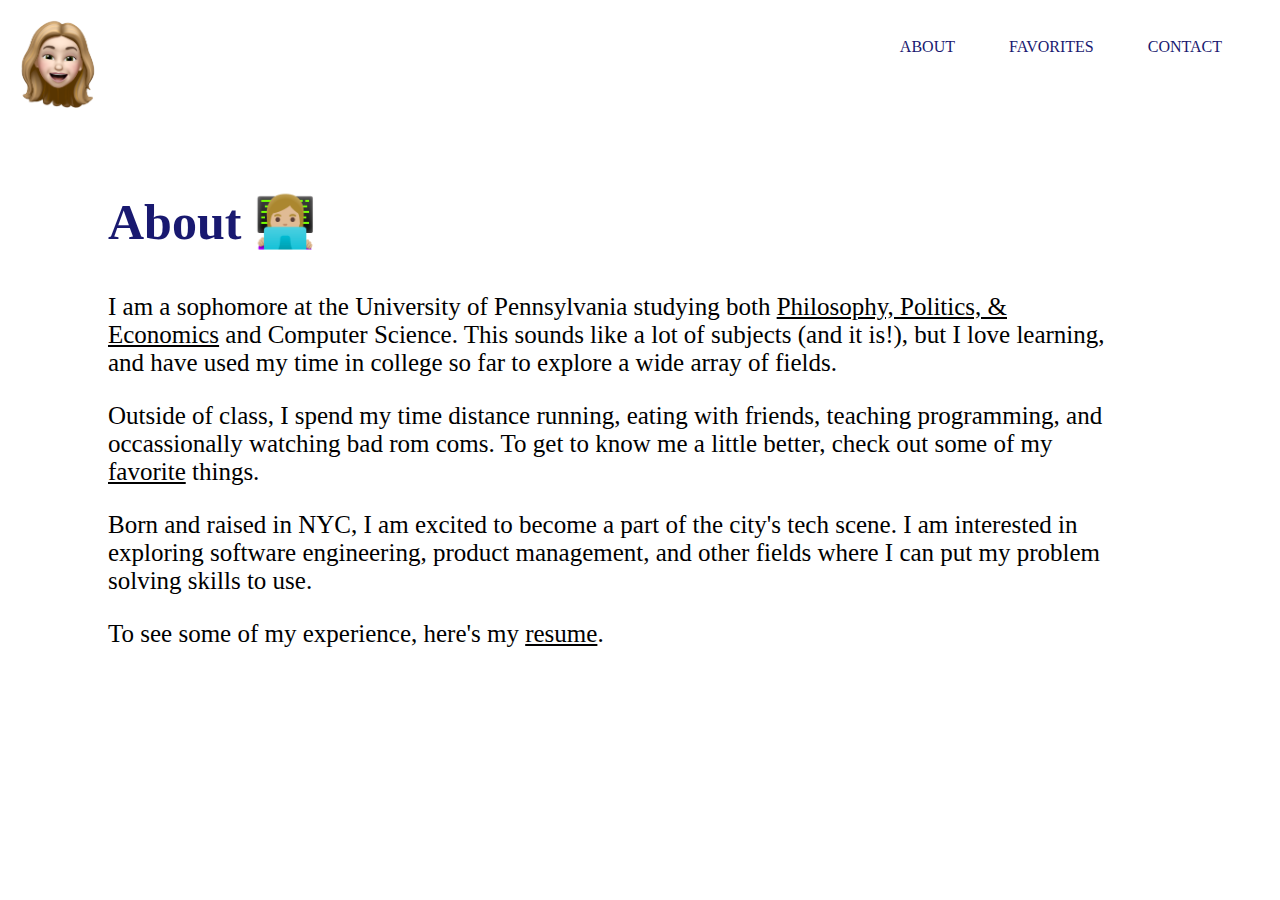
==== about.html @ bd7df5af "Initial commit" ====
<!DOCTYPE html>
<html>

<head>
  <meta charset="UTF-8">
  <title>Rachel Markowitz</title>
  <meta name="description" content="DESCRIBE YOUR WEBSITE">
  <meta name="keywords" content="KEY, WORDS, HERE">
  <link href="styles.css" rel="stylesheet">
</head>

<body>
  <header>
    <a class="logo" href="index.html">
    </a>

    <nav>
      <ul class="menu">
        <li class="menu-link"> <a href="about.html">About</a></li>
        <li class="menu-link"> <a href="favorites.html">Favorites</a></li>
        <li class="menu-link"> <a href="contact.html">Contact</a></li>
      </ul>
    </nav>
  </header>

  <div class="body">
    <div class="about">

      <h2>About 👩🏼‍💻</h2>
      <p>I am a sophomore at the University of Pennsylvania studying both <a href="https://ppe.sas.upenn.edu/study/curriculum" target=_blank>Philosophy,
          Politics, & Economics</a> and Computer Science. This sounds like a lot of subjects (and it is!),
        but I love learning, and have used my time in college so far to explore
        a wide array of fields.</p>

      <p>Outside of class, I spend my time distance running,
        eating with friends, teaching programming, and occassionally watching bad rom coms. To get
        to know me a little better, check out some of my
        <a href="favorites.html" class="text-links">favorite</a> things.</p>

      <p>Born and raised in NYC, I am excited to become a part of the city's tech scene.
        I am interested in exploring software engineering, product management, and other fields
        where I can put my problem solving skills to use.
      </p>

      <p> To see some of my
        experience, here's my <a href="RachelMarkowitz_Resume1.pdf" target="_blank" class="text-links">resume</a>.</p>
    </div>
  </div>

</body>


</html>
---- styles.css ----
/* variables */
:root {
  --header: #FF1493;
  --secondary: #191970;
  --tertiary: #FFF8DC
}

body {
  font-family: "Trebuchet MS";
}

header {
  width: 100%;
  background: white;
}

.body {
  margin-left: 100px;
}

/* Header */
.logo {
  float: left;
  padding: 5px 0px 5px 10px;
  background-image: url("images/animoji1.png");
  background-repeat: no-repeat;
  height: 100px;
  width: 100px;
  background-size: 100px;
}

.logo:hover {
  background-image: url("images/animoji2.png");
}

nav {
  float: right;
}

.menu {
  margin: 0;
  padding-right: 50px;
  list-style: none;
}

nav a:hover {
  color: var(--header);
}

.menu-link {
  display: inline-block;
  margin-left: 50px;
  padding-top: 30px;
  position: relative;
}

nav a {
  color: var(--secondary);
  text-decoration: none;
  text-transform: uppercase;
}

header::after {
  content: '';
  display: table;
  clear: both;
}

nav a::before {
  content: '';
  display: block;
  height: 5px;
  width: 100px;
  background-color: var(--header);
  position: absolute;
  top: 0;
  width: 0%;
  transition: all ease-in-out 250ms;
}

nav a:hover::before {
  width: 100%;
}

/* home page */
.home h1 {
  color: var(--header);
  margin-top: 100px;
  font-size: 70px;
}

.home p {
  font-size: 40px;
  width: 800px
}

/* Contact Page */
.socialmedia {
  list-style: none;
  color: var(--secondary);
}

.socialmedia li {
  display: inline;
  margin-right: 15px;
}

.text-links {
  color: black;
}

.text-links:hover {
  color: var(--header);
  text-decoration: none;
}

.contact h2 {
  color: var(--secondary);
  font-size: 50px;
  margin-top: 75px;
}

.contact p {
  font-size: 25px;
  width: 1000px;
}

/* about page */
.about h2 {
  color: var(--secondary);
  font-size: 50px;
  margin-top: 75px;
}

.about p {
  font-size: 25px;
  width: 1000px;
}

.about a {
  color: black;
}

.about a:hover {
  color: var(--header);
  text-decoration: none;
}

/* favorites */
.recs {
  margin-left: 25px;
}

.recs a {
  text-decoration: none;
  color: black;
}

.recs a:hover {
  text-decoration: none;
  color: var(--header);
}

.favorites h2 {
  color: var(--secondary);
  font-size: 50px;
  margin-top: 75px;
}

.favorites p {
  font-size: 25px;
  width: 800px;
}
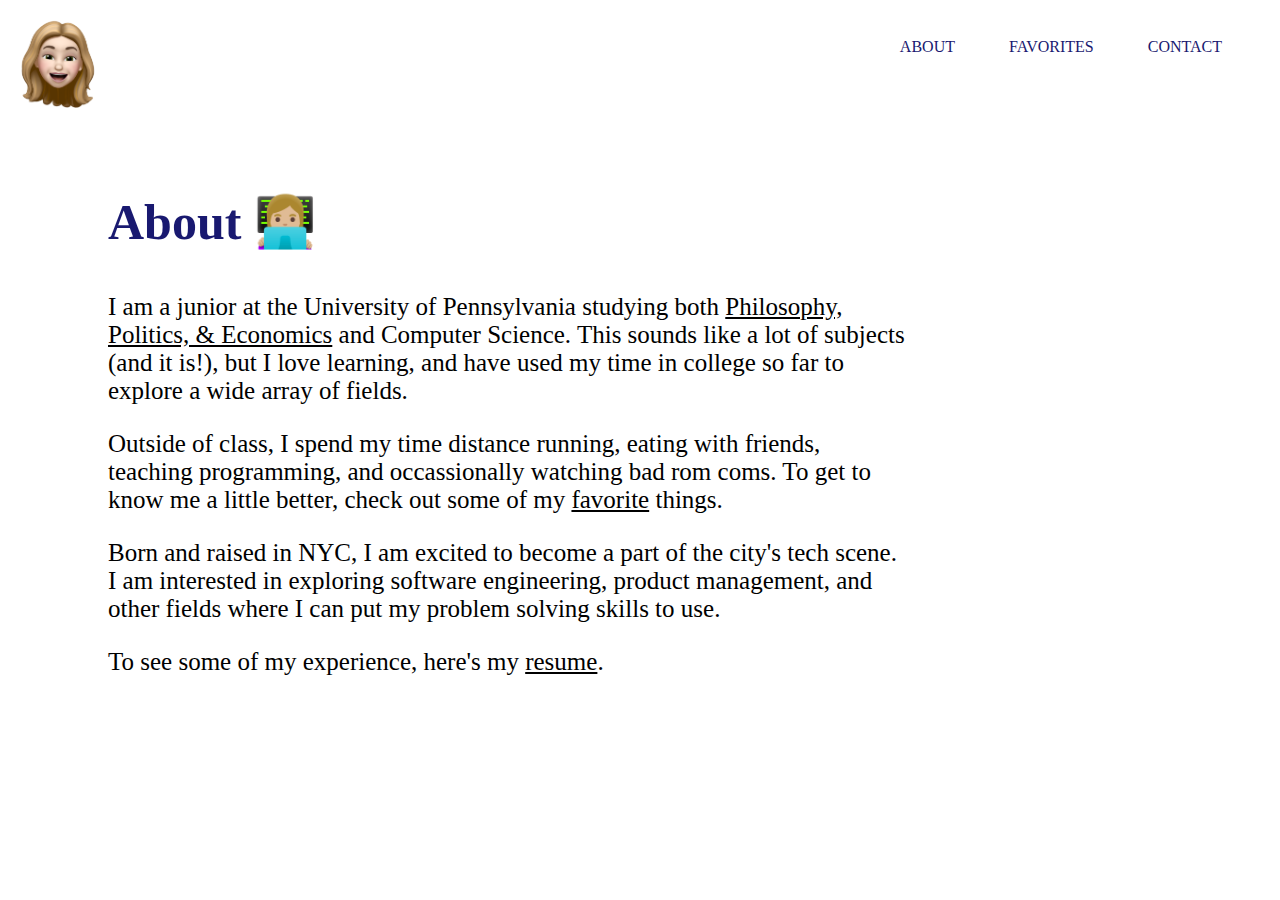
==== commit 8366fa00: "Res and Year" ====
--- a/about.html
+++ b/about.html
@@ -7,6 +7,7 @@
   <meta name="description" content="DESCRIBE YOUR WEBSITE">
   <meta name="keywords" content="KEY, WORDS, HERE">
   <link href="styles.css" rel="stylesheet">
+  <link rel="shortcut icon" type="image/x-icon" href="images/animoji1.png" />
 </head>
 
 <body>
@@ -25,9 +26,8 @@
 
   <div class="body">
     <div class="about">
-
       <h2>About 👩🏼‍💻</h2>
-      <p>I am a sophomore at the University of Pennsylvania studying both <a href="https://ppe.sas.upenn.edu/study/curriculum" target=_blank>Philosophy,
+      <p>I am a junior at the University of Pennsylvania studying both <a href="https://ppe.sas.upenn.edu/study/curriculum" target=_blank>Philosophy,
           Politics, & Economics</a> and Computer Science. This sounds like a lot of subjects (and it is!),
         but I love learning, and have used my time in college so far to explore
         a wide array of fields.</p>
@@ -43,7 +43,7 @@
       </p>
 
       <p> To see some of my
-        experience, here's my <a href="RachelMarkowitz_Resume1.pdf" target="_blank" class="text-links">resume</a>.</p>
+        experience, here's my <a href="Markowitz_Rachel copy.pdf" target="_blank" class="text-links">resume</a>.</p>
     </div>
   </div>
 
--- a/styles.css
+++ b/styles.css
@@ -134,7 +134,8 @@
 
 .about p {
   font-size: 25px;
-  width: 1000px;
+  width: 800px;
+  /* text-align: justify; */
 }
 
 .about a {
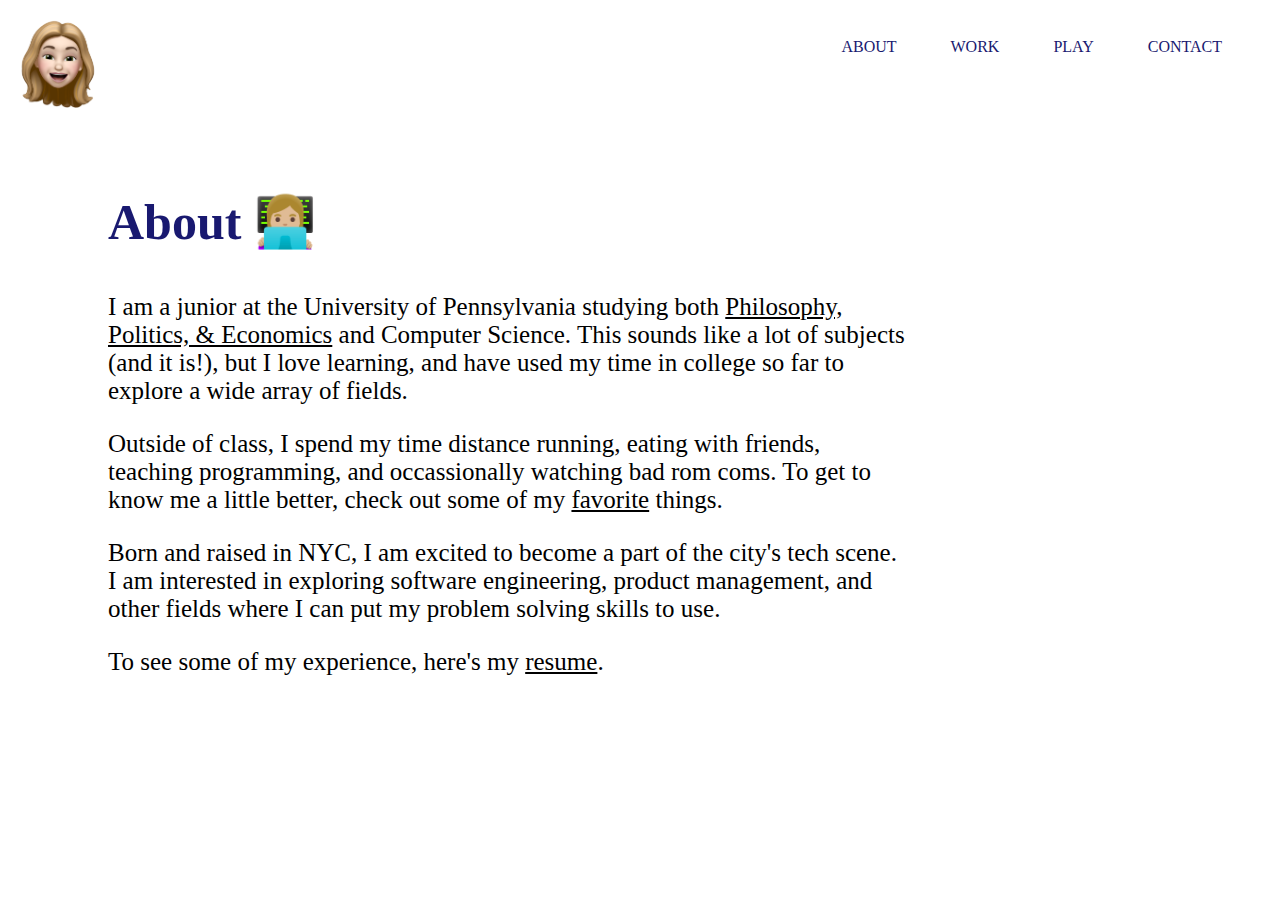
==== commit 4df0f612: "new "Work" page" ====
--- a/about.html
+++ b/about.html
@@ -8,6 +8,7 @@
   <meta name="keywords" content="KEY, WORDS, HERE">
   <link href="styles.css" rel="stylesheet">
   <link rel="shortcut icon" type="image/x-icon" href="images/animoji1.png" />
+  <script src="/script.js" defer></script>
 </head>
 
 <body>
@@ -18,7 +19,8 @@
     <nav>
       <ul class="menu">
         <li class="menu-link"> <a href="about.html">About</a></li>
-        <li class="menu-link"> <a href="favorites.html">Favorites</a></li>
+        <li class="menu-link"> <a href="work.html">Work</a></li>
+        <li class="menu-link"> <a href="favorites.html">Play</a></li>
         <li class="menu-link"> <a href="contact.html">Contact</a></li>
       </ul>
     </nav>
@@ -43,7 +45,7 @@
       </p>
 
       <p> To see some of my
-        experience, here's my <a href="Markowitz_Rachel copy.pdf" target="_blank" class="text-links">resume</a>.</p>
+        experience, here's my <a href="Rachel_Markowitz_Resume_Website.pdf" target="_blank" class="text-links">resume</a>.</p>
     </div>
   </div>
 
--- a/styles.css
+++ b/styles.css
@@ -171,4 +171,102 @@
 .favorites p {
   font-size: 25px;
   width: 800px;
+}
+
+/* work  */
+.work h2 {
+  color: var(--secondary);
+  font-size: 50px;
+  margin-top: 75px;
+}
+
+.work h3 {
+  color: var(--secondary);
+  font-size: 40px;
+  padding-top: 10px;
+  text-align: center;
+  margin-top: 10px;
+  margin-bottom: 10px;
+}
+
+.work h4 {
+  color: var(--header);
+  font-size: 30px;
+  text-align: center;
+  margin-top: 10px;
+  margin-bottom: 10px;
+}
+
+.work li {
+  font-size: 25px;
+  margin-left: 40px;
+  padding-right: 10px;
+}
+
+.work p {
+  font-size: 25px;
+  width: 800px;
+}
+
+.modal {
+  display: none;
+  position: fixed;
+  z-index: 1;
+  /* left: 0;
+  top: 0; */
+  width: 100%;
+  max-width: 100%;
+  height: 100%;
+  max-height: 100%;
+  overflow: auto;
+  position: fixed;
+  top: 50%;
+  left: 50%;
+  transform: translate(-50%, -50%);
+  background-color: rgb(0, 0, 0);
+  background-color: rgba(0, 0, 0, 0.2);
+}
+
+.modal-content {
+  background-color: #fefefe;
+  margin: 15% auto;
+  border: none;
+  width: 80%;
+  height: 35%;
+  font-size: 20px;
+  overflow: scroll;
+}
+
+.close {
+  color: #aaa;
+  float: right;
+  margin-right: 10px;
+  font-size: 28px;
+  font-weight: bold;
+}
+
+.close:hover,
+.close:focus {
+  color: black;
+  text-decoration: none;
+  cursor: pointer;
+}
+
+button {
+  border-style: none;
+  background-color: white;
+  color: var(--header);
+  font-size: 30px;
+  font-family: 'Mukta Malar', sans-serif;
+  /* text-shadow: 2px 2px #630a3a; */
+}
+
+button:hover {
+  color: var(--secondary);
+}
+
+.container {
+  display: flex;
+  flex-direction: row;
+  justify-content: space-evenly;
 }